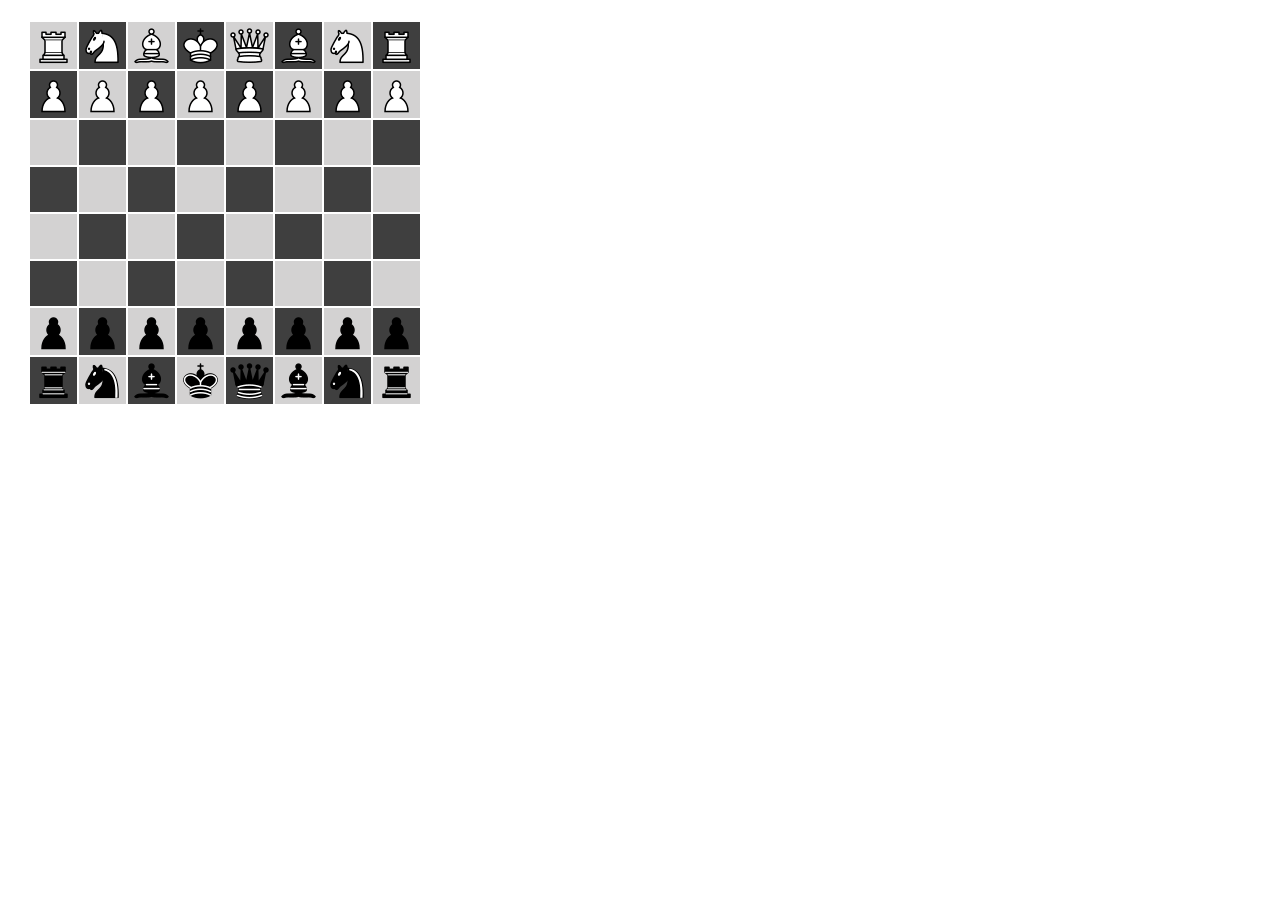
==== chess/index.html @ ab8b0f73 "l" ====
<html>

<head>
  <meta charset="utf-8">
  <title>Chess</title>
  <link rel="icon" href="data:;base64,iVBORw0KGgo=">
  <meta name="viewport" content="width=device-width, initial-scale=1">
  <link rel="stylesheet" href="./css/styles.css" />
  <script src="./js/app.js"></script>
</head>

<body>
</body>

</html>
---- chess/css/styles.css ----
table {
  margin: 20px;
}

.light-cell {
  background: rgb(211, 210, 210);
  width: 45px;
  height: 45px;
}

.dark-cell {
  background: rgb(63, 63, 63);
  width: 45px;
  height: 45px;
}

.selected {
  background: rgb(197, 197, 83);
}

.possible-move {
  background: rgb(221, 142, 46);
}
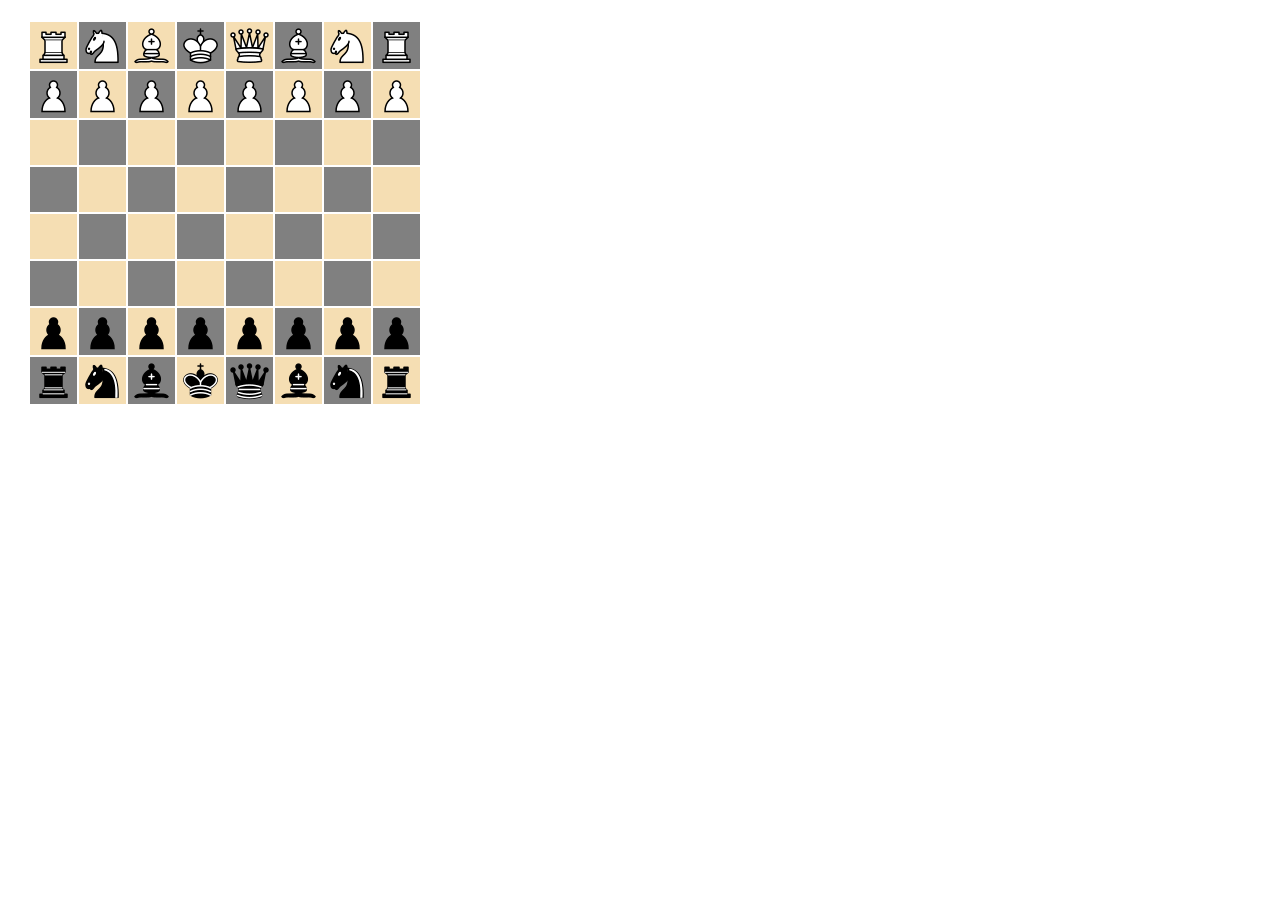
==== commit 3bd85183: "Rector" ====
--- a/chess/index.html
+++ b/chess/index.html
@@ -5,8 +5,11 @@
   <title>Chess</title>
   <link rel="icon" href="data:;base64,iVBORw0KGgo=">
   <meta name="viewport" content="width=device-width, initial-scale=1">
-  <link rel="stylesheet" href="./css/styles.css" />
-  <script src="./js/app.js"></script>
+  <link rel="stylesheet" href="./css/chess.css" />
+  <script src="./js/chess.js"></script>
+  <script src="./js/piece.js"></script>
+  <script src="./js/BoardData.js"></script>
+  <script src="./js/Game.js"></script>
 </head>
 
 <body>
--- a/chess/css/chess.css
+++ b/chess/css/chess.css
@@ -0,0 +1,24 @@
+table {
+  margin: 20px;
+}
+
+.light-cell {
+  background: wheat;
+  width: 45px;
+  height: 45px;
+}
+
+.dark-cell {
+  background: grey;
+  width: 45px;
+  height: 45px;
+}
+
+.selected {
+  border: solid yellow;
+    
+}
+
+.possible-move {
+  background: rgb(221, 142, 46);
+}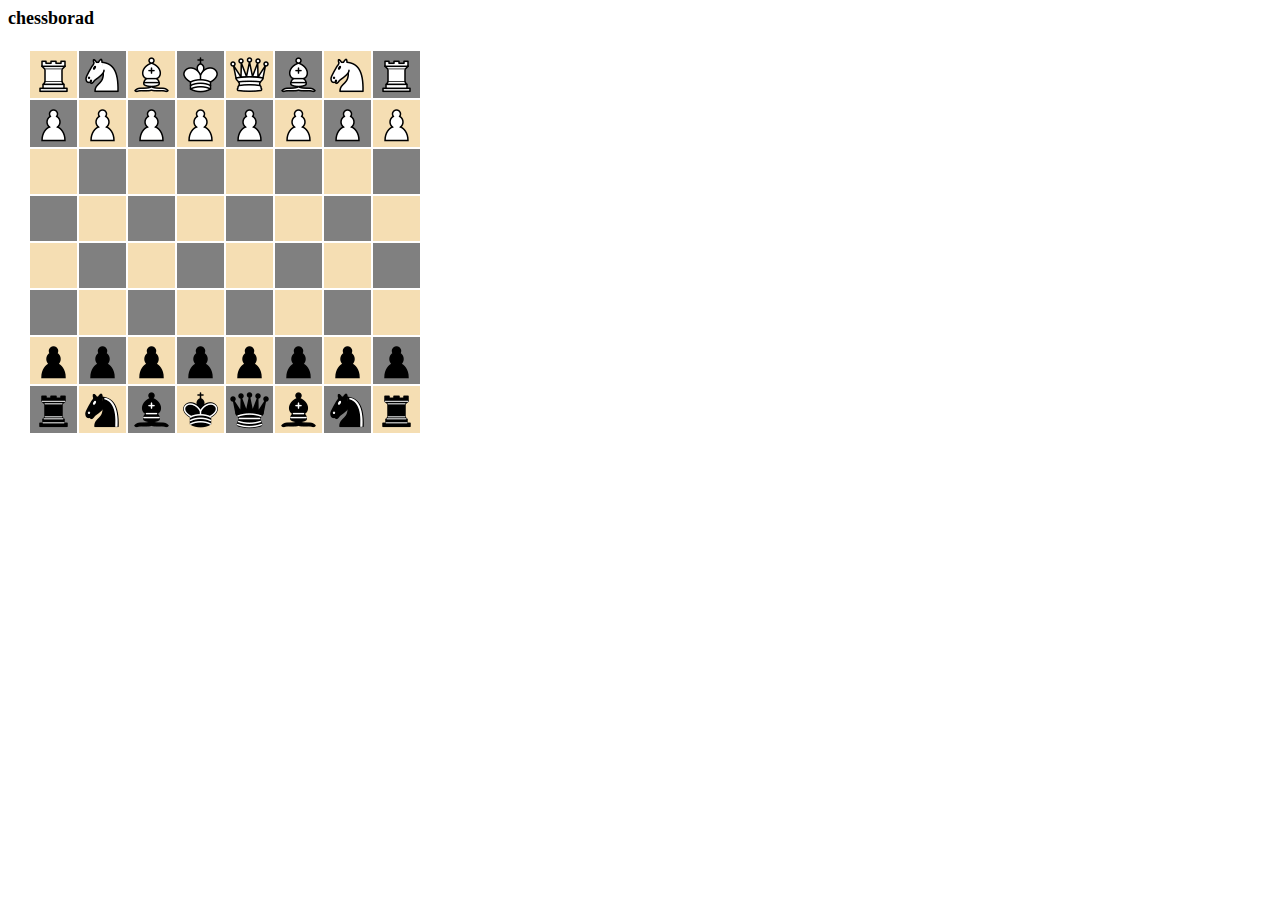
==== commit d0916d21: "done" ====
--- a/chess/index.html
+++ b/chess/index.html
@@ -13,6 +13,7 @@
 </head>
 
 <body>
+   <h1 class="name" >chessborad</h1>
 </body>
 
 </html>
--- a/chess/css/chess.css
+++ b/chess/css/chess.css
@@ -1,24 +1,46 @@
 table {
+  position: relative;
   margin: 20px;
+
+}
+.name{
+  font-size: large;
+  right: 50%;
+
 }
 
 .light-cell {
   background: wheat;
   width: 45px;
   height: 45px;
+  user-select: none;
 }
 
 .dark-cell {
   background: grey;
   width: 45px;
   height: 45px;
+  user-select: none;
 }
 
 .selected {
   border: solid yellow;
-    
+
 }
 
 .possible-move {
   background: rgb(221, 142, 46);
+}
+
+.winner {
+  position: absolute;
+  bottom: 50%;
+  top: 50%;
+  left: 50%;
+  right: 50%;
+  transform: translate(-50%, -50%);
+  padding: 50;
+  border-radius: 10px;
+  border-color: crimson;
+  width: max-content;
 }